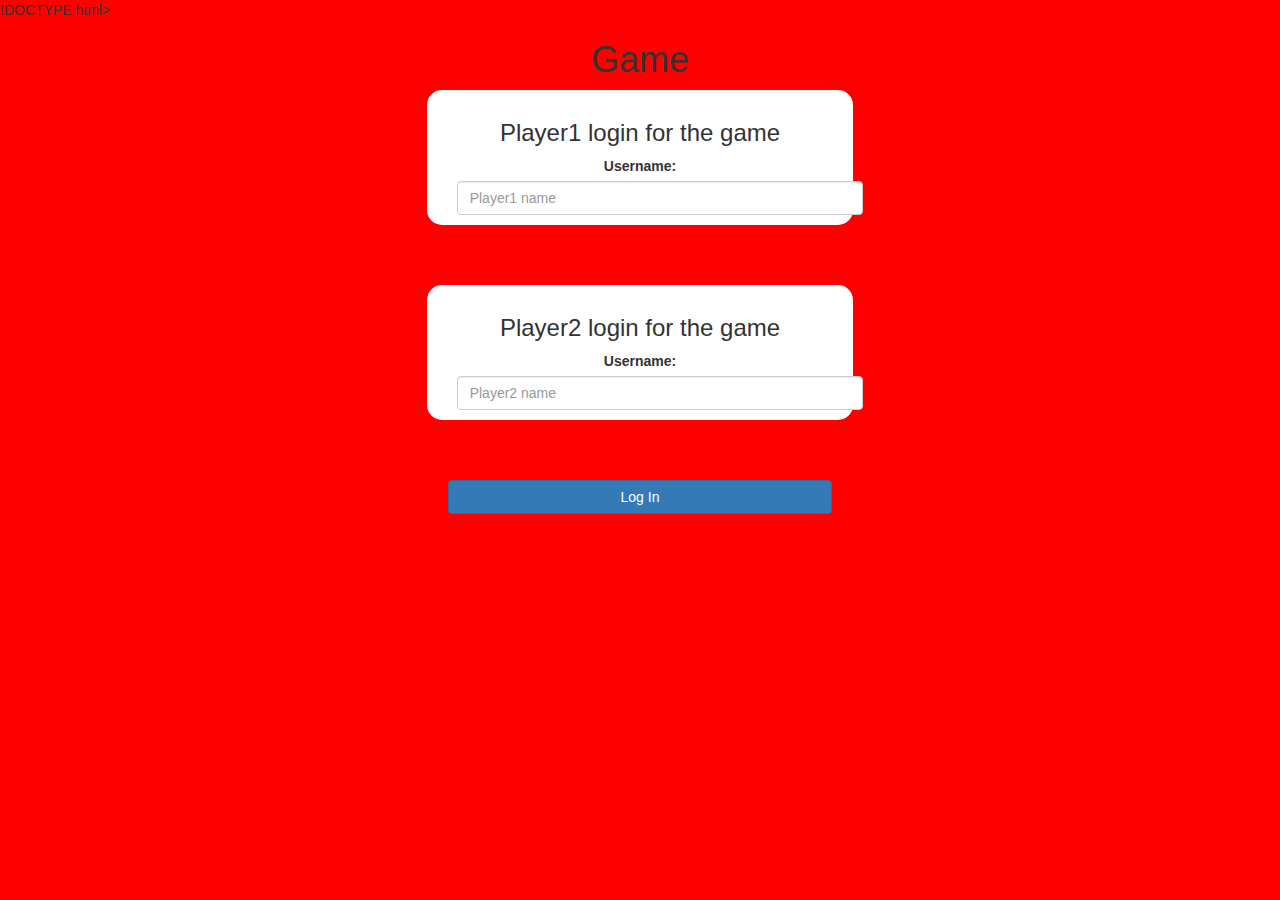
==== index.html @ cef6191c "Add files via upload" ====
!DOCTYPE html>
<html>
<head>
	<title>Math's Quiz</title>

<meta name="viewport" content="width=device-width, initial-scale=1">
<link rel="stylesheet" href="https://maxcdn.bootstrapcdn.com/bootstrap/3.4.0/css/bootstrap.min.css">
<script src="https://ajax.googleapis.com/ajax/libs/jquery/3.4.1/jquery.min.js"></script>
<script src="https://maxcdn.bootstrapcdn.com/bootstrap/3.4.0/js/bootstrap.min.js"></script>

<link rel="stylesheet" type="text/css" href="quiz_game.css">

<script src="quiz_game_login.js"></script>
</head>
<body>
<center>
	<h1>Game</h1>
	<div class="col-lg-4 col-sm-8 col-xs-11 login_div1">
		<h3>Player1 login for the game</h3>
		<label >Username: </label>
		<input type="text" id="Player1_name" class="form-control" placeholder="Player1 name">
		<br> 
	</div>
	<br>
	<br>
	<br>
	<div class="col-lg-4 col-sm-8 col-xs-11 login_div2">
		<h3>Player2 login for the game</h3>
		<label >Username: </label>
		<input type="text" id="Player2_name" class="form-control" placeholder="Player2 name">
		<br> 
	</div>
	<br>
	<br>
	<br>

	<button class="btn btn-primary" style="width:30% ;" onclick="AddUser();">Log In</button>
</center>
</body>
</html>
---- quiz_game.css ----
body
{
	background: red;
}

	.login_div1 , .login_div2
	{
		background: white;
		padding: 10px;
		float: none;
		border-radius: 15px;
	}


#player1_name , #player2_name
{
	display: inline-block;
	margin-left: 20px;
}
#word
{
	width: 60%;
}
#word_display
{
	letter-spacing: 5px;
}
#output
{
background: white;
border-radius: 10px;
border-top: 10px solid #AA4465;
padding: 10px;
float: none;
text-align: left;
}
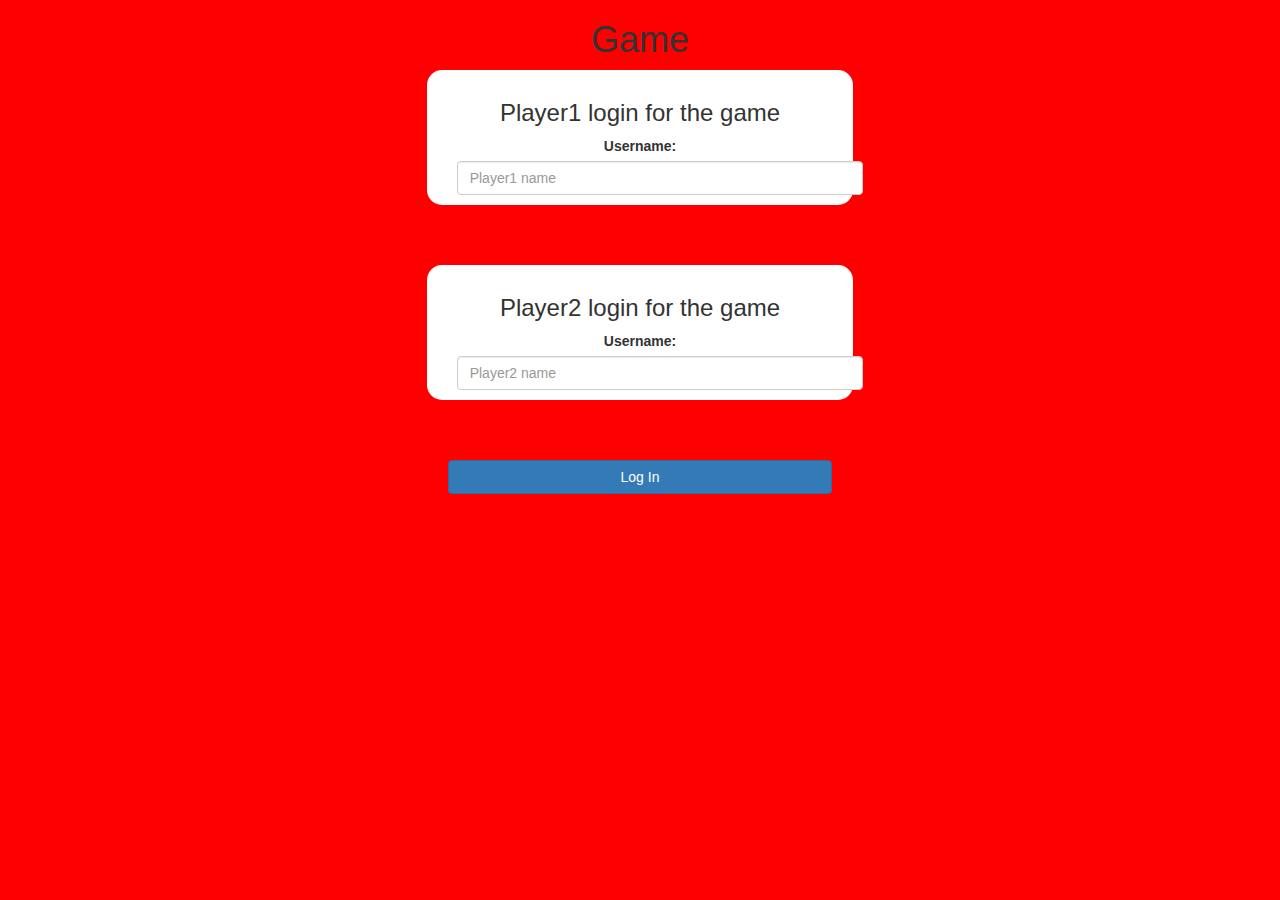
==== commit 1f0335cd: "Add files via upload" ====
--- a/index.html
+++ b/index.html
@@ -1,4 +1,4 @@
-!DOCTYPE html>
+
 <html>
 <head>
 	<title>Math's Quiz</title>
@@ -10,7 +10,7 @@
 
 <link rel="stylesheet" type="text/css" href="quiz_game.css">
 
-<script src="quiz_game_login.js"></script>
+<script src="quiz_page.js"></script>
 </head>
 <body>
 <center>
--- a/quiz_game.css
+++ b/quiz_game.css
@@ -34,3 +34,5 @@
 float: none;
 text-align: left;
 }
+
+
